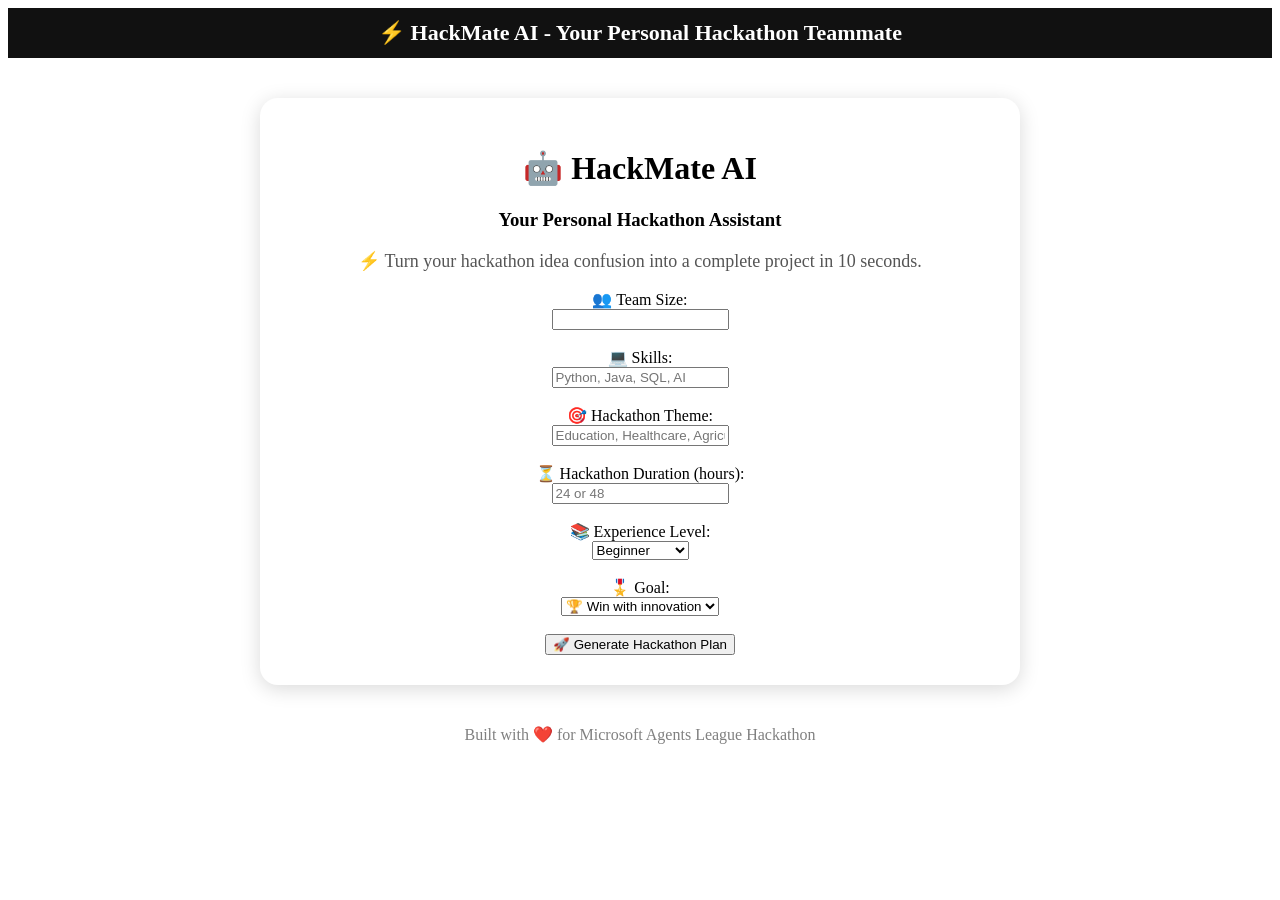
==== templates/index.html @ d8749398 "clean project" ====
<!DOCTYPE html>
<html>
<head>
    <title>HackMate AI</title>

    <link rel="stylesheet" href="{{ url_for('static', filename='style.css') }}">

    <style>
        /* Simple spinner animation */
        .spinner {
            margin: 20px auto;
            width: 40px;
            height: 40px;
            border: 4px solid #ddd;
            border-top: 4px solid #4a00e0;
            border-radius: 50%;
            animation: spin 1s linear infinite;
        }

        @keyframes spin {
            0% { transform: rotate(0deg); }
            100% { transform: rotate(360deg); }
        }
    </style>
</head>

<body>

    <!-- TOP BAR -->
    <div style="
        background:#111;
        color:white;
        padding:12px;
        text-align:center;
        font-size:22px;
        font-weight:bold;
    ">
        ⚡ HackMate AI - Your Personal Hackathon Teammate
    </div>

    <!-- MAIN BOX -->
    <div style="
        width:85%;
        max-width:700px;
        margin:40px auto;
        background:white;
        padding:30px;
        border-radius:18px;
        box-shadow:0 4px 20px rgba(0,0,0,0.15);
        text-align:center;
    ">

        <h1>🤖 HackMate AI</h1>
        <h3>Your Personal Hackathon Assistant</h3>

        <!-- ✨ WOW PITCH -->
        <p style="font-size:18px; color:#555; margin-top:10px;">
            ⚡ Turn your hackathon idea confusion into a complete project in 10 seconds.
        </p>

        <!-- FORM -->
        <form method="POST">

            <label>👥 Team Size:</label><br>
            <input type="number" name="team_size" required><br><br>

            <label>💻 Skills:</label><br>
            <input type="text" name="skills"
                   placeholder="Python, Java, SQL, AI" required><br><br>

            <label>🎯 Hackathon Theme:</label><br>
            <input type="text" name="theme"
                   placeholder="Education, Healthcare, Agriculture..." required><br><br>

            <label>⏳ Hackathon Duration (hours):</label><br>
            <input type="number" name="duration"
                   placeholder="24 or 48" required><br><br>

            <label>📚 Experience Level:</label><br>
            <select name="experience">
                <option value="Beginner">Beginner</option>
                <option value="Intermediate">Intermediate</option>
                <option value="Advanced">Advanced</option>
            </select>
            <br><br>

            <label>🎖️ Goal:</label><br>
            <select name="goal">
                <option value="Win with innovation">🏆 Win with innovation</option>
                <option value="Build MVP quickly">⚡ Build MVP quickly</option>
                <option value="Social impact">🌍 Social impact</option>
            </select>
            <br><br>

            <button type="submit">🚀 Generate Hackathon Plan</button>

        </form>

        <!-- 🔥 WOW MOMENT (AI THINKING ANIMATION) -->
        <div id="loading" style="display:none; text-align:center; margin-top:30px;">

            <div class="spinner"></div>

            <h2>🤖 AI is thinking...</h2>

            <p id="loading-text" style="color:#555;">
                Understanding your hackathon idea...
            </p>

        </div>

    </div>

    <!-- FOOTER -->
    <p style="
        text-align:center;
        color:gray;
        margin-top:20px;
        margin-bottom:20px;
    ">
        Built with ❤️ for Microsoft Agents League Hackathon
    </p>

    <!-- SCRIPT -->
    <script>
        document.querySelector("form").addEventListener("submit", function () {
            document.getElementById("loading").style.display = "block";
            this.style.display = "none";
        });

        const messages = [
            "🧠 Understanding your skills...",
            "⚡ Generating innovative ideas...",
            "🏗️ Designing project structure...",
            "👥 Assigning team roles...",
            "🚀 Finalizing your hackathon plan..."
        ];

        let index = 0;

        setInterval(function () {
            const text = document.getElementById("loading-text");
            if (text) {
                text.innerText = messages[index];
                index = (index + 1) % messages.length;
            }
        }, 2000);
    </script>

</body>
</html>
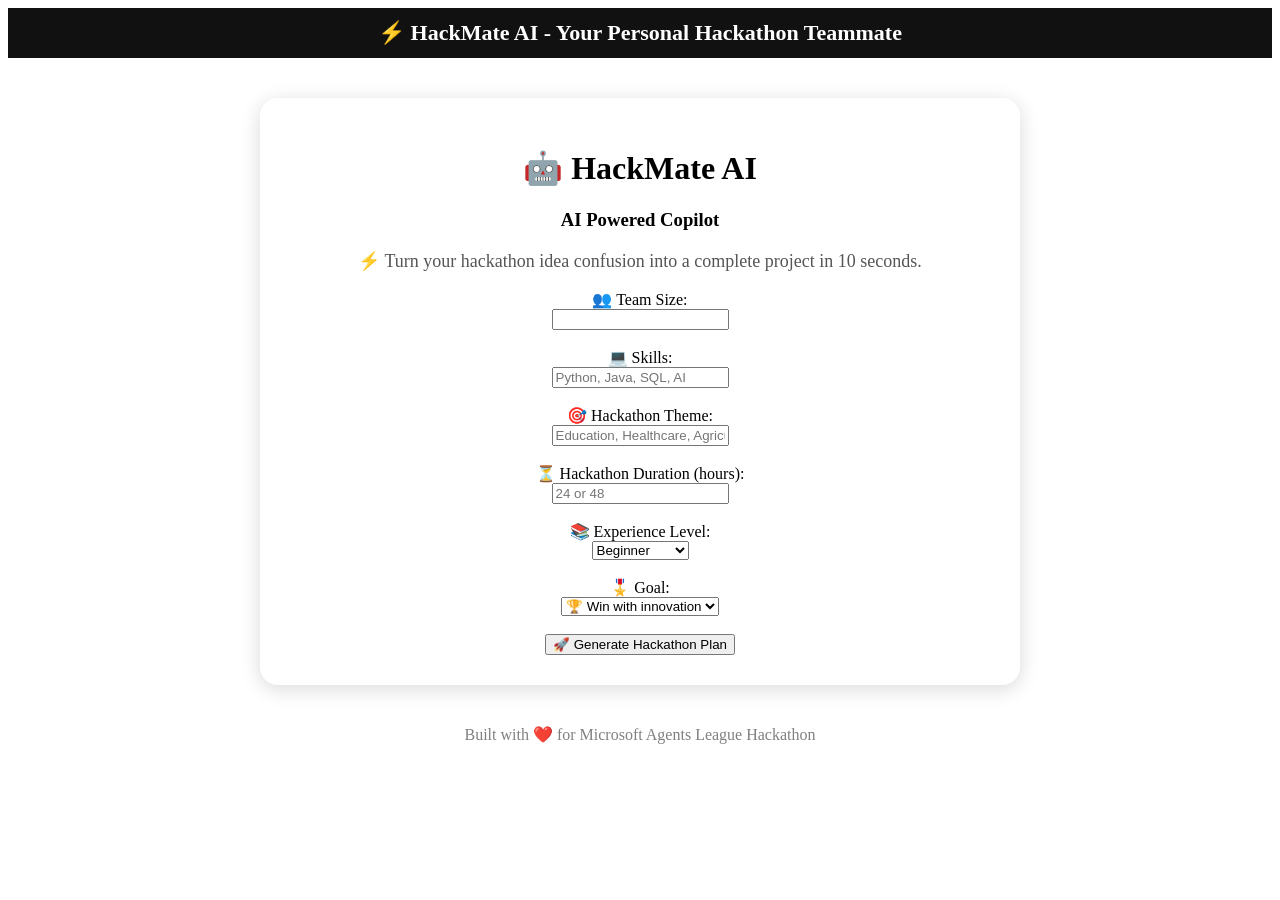
==== commit b22660c5: "Added multiple images feature in result page" ====
--- a/templates/index.html
+++ b/templates/index.html
@@ -51,7 +51,7 @@
     ">
 
         <h1>🤖 HackMate AI</h1>
-        <h3>Your Personal Hackathon Assistant</h3>
+        <h3>AI Powered Copilot</h3>
 
         <!-- ✨ WOW PITCH -->
         <p style="font-size:18px; color:#555; margin-top:10px;">
